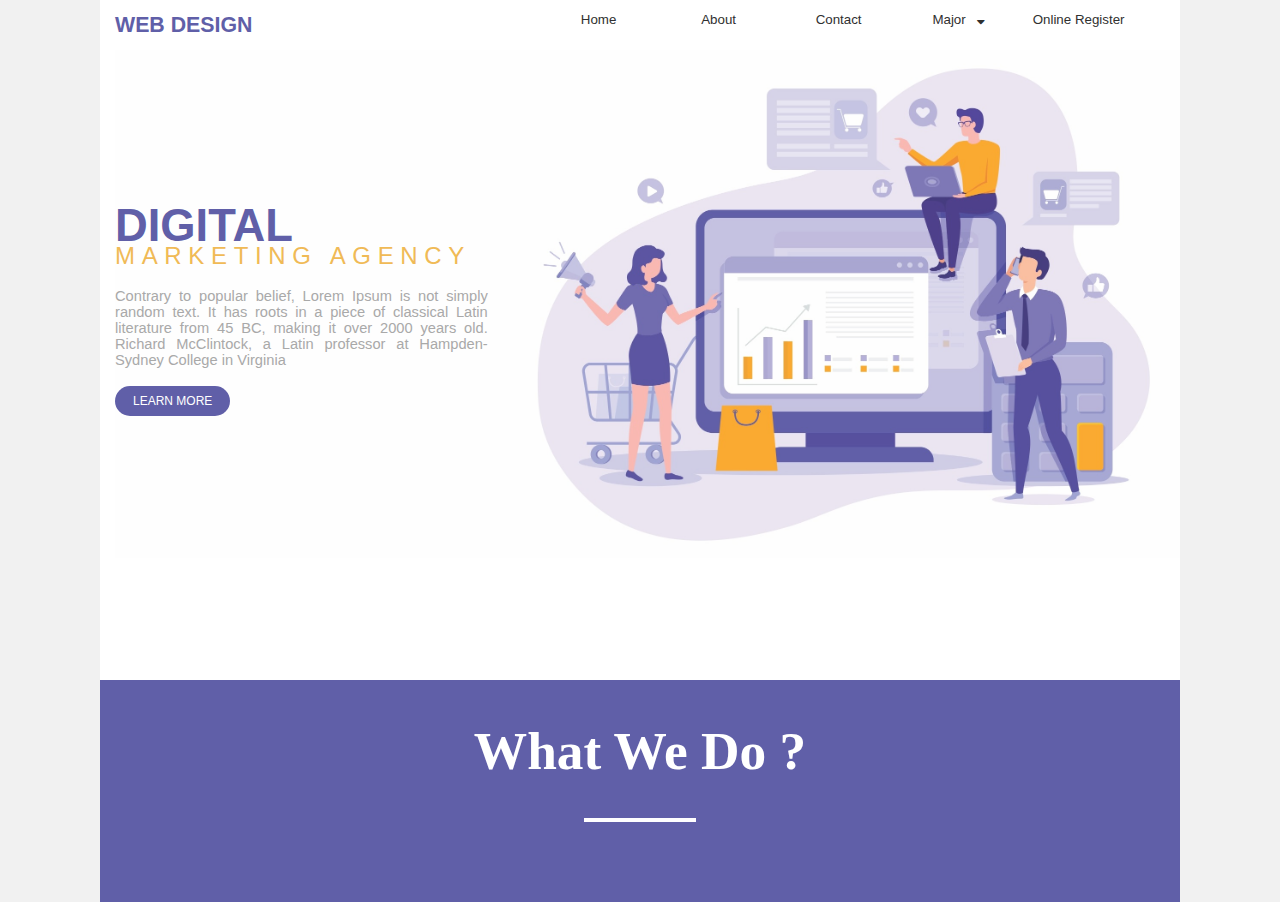
==== index.html @ 5d9ce791 "Update index.html" ====
<!DOCTYPE html>
<html lang="en">

<head>
    <meta charset="UTF-8">
    <meta name="viewport" content="width=device-width, initial-scale=1.0">
    <link rel="stylesheet" href="style.css">
    <link rel="stylesheet" href="https://cdnjs.cloudflare.com/ajax/libs/font-awesome/4.7.0/css/font-awesome.min.css">
    <title>Home | LP Digital Marketing</title>
</head>

<body>

    <div id="container">
        <!-- Bagian Logo dan Menu -->
        <div id="topnav">
            <div id="logo">
                WEB DESIGN
            </div>

            <div id="navigasi">

                <!-- Menu Navigasi -->
                <nav>
                    <ul>
                        <li><a href="#">Home</a></li>
                        <li><a href="#">About</a></li>
                        <li><a href="#">Contact</a></li>
                        <li><a href="#">Major &nbsp; <i class="fa fa-sort-down"></i></a>
                            <ul>
                                <li><a href="#">Computer Accounting</a></li>
                                <li><a href="#">Office Administration</a></li>
                                <li><a href="#">Computer Informatics Computer</a></li>
                                <li><a href="#">IT Support</a></li>
                            </ul>
                        </li>
                        </li>
                        <li><a href="#">Online Register</a></li>
                    </ul>
                </nav>


            </div>
            <div id="rapi"></div>
        </div>

        <!-- Bagian Header -->
        <div id="header">
            <div class="konten-header">
                <h1>DIGITAL</h1>
                <h2>MARKETING AGENCY</h2> <br>
                <p class="paragraf-header">
                    Contrary to popular belief, Lorem Ipsum is not simply random text. It has roots in a piece of
                    classical Latin literature from 45 BC, making it over 2000 years old. Richard McClintock, a Latin
                    professor at Hampden-Sydney College in Virginia
                </p><br>
                <button>LEARN MORE</button>
            </div>
        </div>

        <!-- Bagian Deskripsi Singkat -->
        <div id="shortdesc">
            <h1>What We Do ?</h1><br><br>
            <center>
                <hr class="garis">
            </center>

            <div id="shortdesc-1"></div>
            <div id="shortdesc-2"></div>
            <div id="shortdesc-3"></div>
            <div id="shortdesc-4"></div>

        </div>
    </div>
    </div>

</body>

</html>
---- style.css ----
* {
    margin: 0;
    padding: 0;
}

body {
    font-family: poppins, calibri, sans-serif;
    font-size: 12pt;
    background-color: #f1f1f1;
}

#container {
    max-width: 1080px;
    margin: 0 auto;
    background-color: white;
}


/* bagian logo dan menu navigasi */

#topnav {
    width: 100%;
    height: 50px;
    line-height: 40px;
    background: white;
}

#logo {
    width: 25%;
    float: left;
    font-weight: bold;
    font-size: 16pt;
    color: #605FA8;
    margin: 5px 15px;
}

#navigasi {
    width: 58%;
    float: right;
    text-align: right;
    margin: 5px 15px;
}


/* bagian header */

#header {
    background-image: url(images/header.jpg);
    background-size: 100%;
    background-repeat: no-repeat;
    height: 630px;
    margin-left: 15px;
}

.konten-header {
    padding-top: 15%;
}

.paragraf-header {
    width: 35%;
    font-size: 11pt;
    text-align: justify;
    color: darkgray;
}

#header h1 {
    font-size: 34pt;
    line-height: 24pt;
    color: #605FA8;
}

#header h2 {
    font-weight: normal;
    letter-spacing: 5pt;
    color: rgb(240, 186, 86);
    font-size: 18pt;
}

#header button {
    padding: 8px 18px;
    border-radius: 50px;
    background: #605FA8;
    color: white;
    font-size: 9pt;
    border: 0;
}

#header button:hover {
    color: #605FA8;
    background: white;
    border: 1px solid #605FA8;
}


/* bagian deskripsi singkat */

#shortdesc {
    width: 100%;
    background-color: #605FA8;
    text-align: center;
    padding-bottom: 50px;
}

#shortdesc h1 {
    color: white;
    font-size: 40pt;
    text-align: center;
    padding-top: 40px;
    font-family: century gothic;
    font-weight: bolder;
}

.garis {
    border: 2px solid white;
    width: 10%;
    margin-bottom: 30px;
}


/* Clear Float */

#rapi {
    clear: both;
}


/* Css Menu Navigasi */

nav{
    width:100%;
    height:30px;
    line-height: 30px;
}
nav ul{
    list-style: none;    
}
nav ul li a{
    text-decoration: none;
    float:left;
    width:120px;
    text-align: center;
    color: rgb(48, 48, 48);
    font-size: 10pt;
}
nav ul li a:hover{
  background-color: #605FA8;
  color:white;
  font-weight: bold;
  transition: all 0.5s;
}
nav ul li:hover ul{
  display: block;
  transition: delay 2s;
}
nav ul li ul{
  display: none;
  position:absolute;
  top:35px;
  left:890px;
  background-color: #605FA8;
  padding-left:10pt;
}
nav ul li ul li a{
  width:235px;
  height:35px;
  display:block;
  text-align: left;
  color:white;
}
nav ul li ul li a:hover{
    font-weight: bold;
}
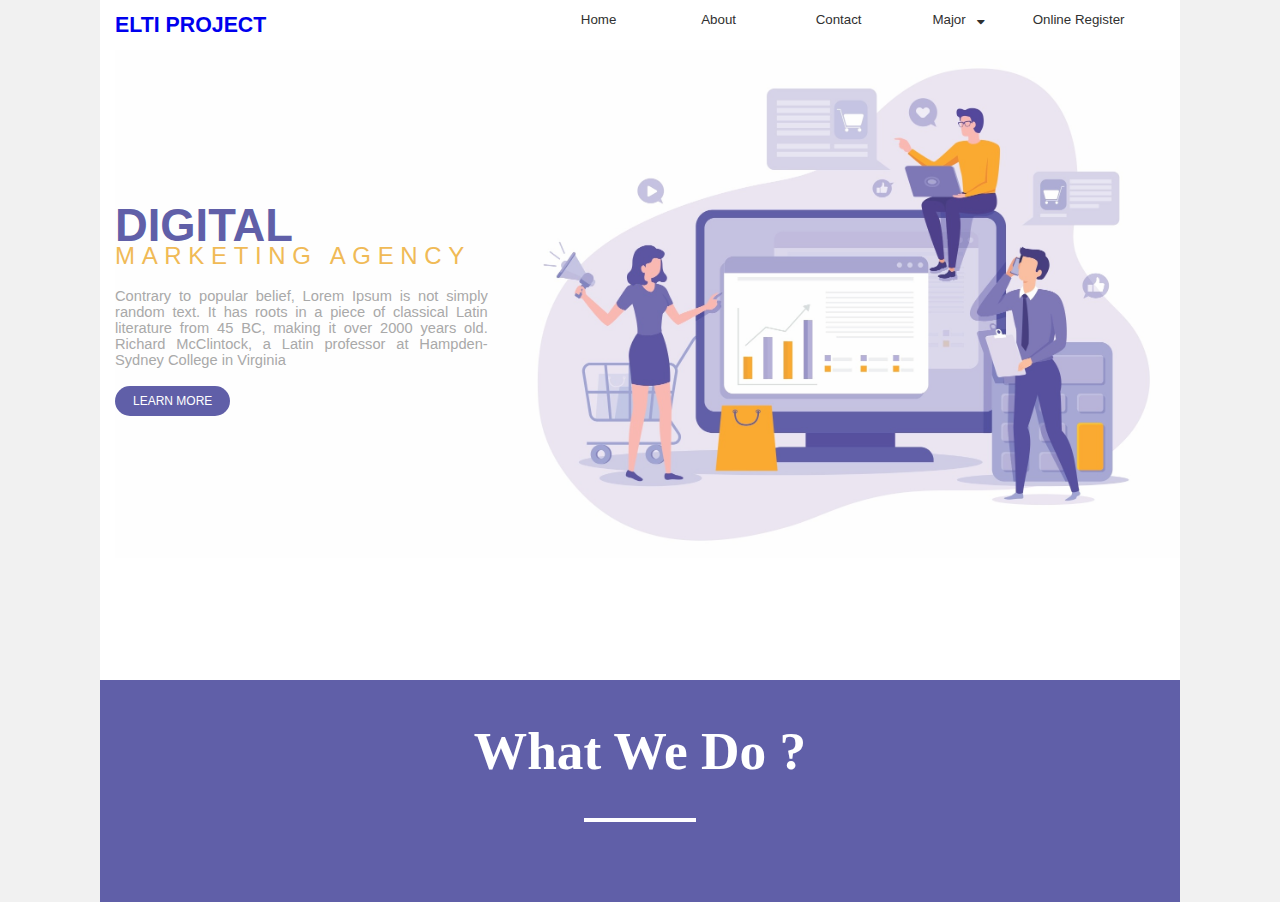
==== commit dd36690b: "update" ====
--- a/index.html
+++ b/index.html
@@ -15,7 +15,7 @@
         <!-- Bagian Logo dan Menu -->
         <div id="topnav">
             <div id="logo">
-                WEB DESIGN
+                <a href="index.html">ELTI PROJECT</a>
             </div>
 
             <div id="navigasi">
--- a/style.css
+++ b/style.css
@@ -32,6 +32,14 @@
     font-size: 16pt;
     color: #605FA8;
     margin: 5px 15px;
+ 
+}
+#logo a{
+    text-decoration: none;
+}
+#logo a:hover{
+    color: #7776c9;
+    transition: all 0.5s;
 }
 
 #navigasi {
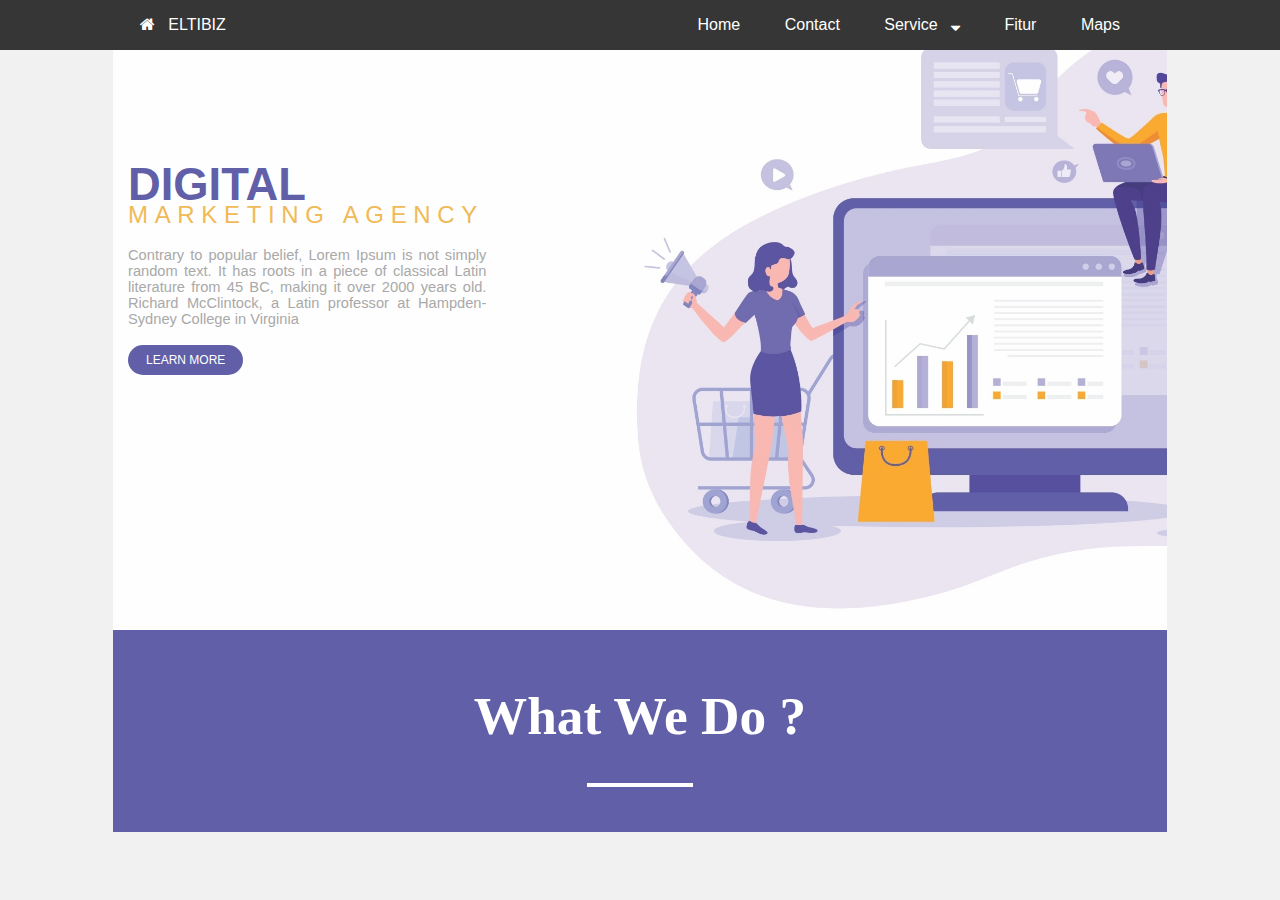
==== commit c969ed6f: "update desain" ====
--- a/index.html
+++ b/index.html
@@ -6,6 +6,8 @@
     <meta name="viewport" content="width=device-width, initial-scale=1.0">
     <link rel="stylesheet" href="style.css">
     <link rel="stylesheet" href="https://cdnjs.cloudflare.com/ajax/libs/font-awesome/4.7.0/css/font-awesome.min.css">
+
+
     <title>Home | LP Digital Marketing</title>
 </head>
 
@@ -14,35 +16,46 @@
     <div id="container">
         <!-- Bagian Logo dan Menu -->
         <div id="topnav">
-            <div id="logo">
-                <a href="index.html">ELTI PROJECT</a>
-            </div>
+            <nav>
+                <div class="wrap">
+                    <div class="title">
+                        <a href="#"><i class="fa fa-home"></i> &nbsp; ELTIBIZ</a>
+                    </div>
 
-            <div id="navigasi">
+                    <div class="tblmenubox">
+                        <div class="togel tblmenu">
 
-                <!-- Menu Navigasi -->
-                <nav>
-                    <ul>
-                        <li><a href="#">Home</a></li>
-                        <li><a href="#">About</a></li>
-                        <li><a href="#">Contact</a></li>
-                        <li><a href="#">Major &nbsp; <i class="fa fa-sort-down"></i></a>
-                            <ul>
-                                <li><a href="#">Computer Accounting</a></li>
-                                <li><a href="#">Office Administration</a></li>
-                                <li><a href="#">Computer Informatics Computer</a></li>
-                                <li><a href="#">IT Support</a></li>
-                            </ul>
-                        </li>
-                        </li>
-                        <li><a href="#">Online Register</a></li>
-                    </ul>
-                </nav>
+                        </div>
+                    </div>
 
+                    <div class="menu">
+                        <ul>
+                            <li><a href="#">Home</a></li>
+                            <li><a href="#">Contact</a></li>
+                            <li><a href="#">Service &nbsp; <i class="fa fa-sort-desc"></i></a>
+                                <ul>
+                                    <li><a href="#">Branding</a></li>
+                                    <li><a href="#">Design Specialist</a></li>
+                                    <li><a href="#">Web Developer</a></li>
+                                </ul>
+                            </li>
+                            <li><a href="#">Fitur</a></li>
+                            <li><a href="#">Maps</a></li>
+                        </ul>
+                    </div>
+                </div>
+            </nav>
 
-            </div>
-            <div id="rapi"></div>
+            <script src="https://ajax.googleapis.com/ajax/libs/jquery/1.7.2/jquery.min.js"></script>
+            <script type="text/javascript">
+                $(".togel.tblmenu").click(function() {
+                    $(".menu").toggleClass("sh");
+                });
+            </script>
+
         </div>
+
+        <div id="rapi"></div>
 
         <!-- Bagian Header -->
         <div id="header">
@@ -50,9 +63,7 @@
                 <h1>DIGITAL</h1>
                 <h2>MARKETING AGENCY</h2> <br>
                 <p class="paragraf-header">
-                    Contrary to popular belief, Lorem Ipsum is not simply random text. It has roots in a piece of
-                    classical Latin literature from 45 BC, making it over 2000 years old. Richard McClintock, a Latin
-                    professor at Hampden-Sydney College in Virginia
+                    Contrary to popular belief, Lorem Ipsum is not simply random text. It has roots in a piece of classical Latin literature from 45 BC, making it over 2000 years old. Richard McClintock, a Latin professor at Hampden-Sydney College in Virginia
                 </p><br>
                 <button>LEARN MORE</button>
             </div>
@@ -72,7 +83,6 @@
 
         </div>
     </div>
-    </div>
 
 </body>
 
--- a/style.css
+++ b/style.css
@@ -10,43 +10,9 @@
 }
 
 #container {
-    max-width: 1080px;
+    width: 100%;
     margin: 0 auto;
-    background-color: white;
-}
-
-
-/* bagian logo dan menu navigasi */
-
-#topnav {
-    width: 100%;
-    height: 50px;
-    line-height: 40px;
-    background: white;
-}
-
-#logo {
-    width: 25%;
-    float: left;
-    font-weight: bold;
-    font-size: 16pt;
-    color: #605FA8;
-    margin: 5px 15px;
- 
-}
-#logo a{
-    text-decoration: none;
-}
-#logo a:hover{
-    color: #7776c9;
-    transition: all 0.5s;
-}
-
-#navigasi {
-    width: 58%;
-    float: right;
-    text-align: right;
-    margin: 5px 15px;
+    background-color: #f1f1f1;
 }
 
 
@@ -54,10 +20,11 @@
 
 #header {
     background-image: url(images/header.jpg);
-    background-size: 100%;
-    background-repeat: no-repeat;
-    height: 630px;
-    margin-left: 15px;
+    background-size: cover;
+    height: 600px;
+    padding: 15px;
+    width: 80%;
+    margin: 0 auto;
 }
 
 .konten-header {
@@ -103,10 +70,14 @@
 /* bagian deskripsi singkat */
 
 #shortdesc {
-    width: 100%;
+    width: 80%;
     background-color: #605FA8;
     text-align: center;
-    padding-bottom: 50px;
+    margin: 0 auto;
+    padding: 15px;
+    /* position: relative;
+    bottom: 50px; */
+    margin-top: 0px;
 }
 
 #shortdesc h1 {
@@ -134,48 +105,217 @@
 
 /* Css Menu Navigasi */
 
-nav{
-    width:100%;
-    height:30px;
+
+/* nav {
+    width: 100%;
+    height: 30px;
     line-height: 30px;
 }
-nav ul{
-    list-style: none;    
-}
-nav ul li a{
+
+nav ul {
+    list-style: none;
+}
+
+nav ul li a {
     text-decoration: none;
-    float:left;
-    width:120px;
+    float: left;
+    width: 120px;
     text-align: center;
     color: rgb(48, 48, 48);
     font-size: 10pt;
 }
-nav ul li a:hover{
-  background-color: #605FA8;
-  color:white;
-  font-weight: bold;
-  transition: all 0.5s;
-}
-nav ul li:hover ul{
-  display: block;
-  transition: delay 2s;
-}
-nav ul li ul{
-  display: none;
-  position:absolute;
-  top:35px;
-  left:890px;
-  background-color: #605FA8;
-  padding-left:10pt;
-}
-nav ul li ul li a{
-  width:235px;
-  height:35px;
-  display:block;
-  text-align: left;
-  color:white;
-}
-nav ul li ul li a:hover{
+
+nav ul li a:hover {
+    background-color: #605FA8;
+    color: white;
     font-weight: bold;
-}
-
+    transition: all 0.5s;
+}
+
+nav ul li:hover ul {
+    display: block;
+    transition: delay 2s;
+}
+
+nav ul li ul {
+    display: none;
+    position: absolute;
+    top: 35px;
+    left: 890px;
+    background-color: #605FA8;
+    padding-left: 10pt;
+}
+
+nav ul li ul li a {
+    width: 235px;
+    height: 35px;
+    display: block;
+    text-align: left;
+    color: white;
+}
+
+nav ul li ul li a:hover {
+    font-weight: bold;
+} */
+
+
+/* Bagian Menu Navigasi */
+
+a {
+    text-decoration: none;
+    color: white;
+    display: block;
+    transition: 0.3s;
+}
+
+a:hover {
+    transition: 0.3s;
+}
+
+nav {
+    position: fixed;
+    top: 0;
+    left: 0;
+    right: 0;
+    background: rgb(54, 54, 54);
+}
+
+
+/* Bagian Title */
+
+.title {
+    display: inline-block;
+    float: left;
+    line-height: 50px;
+    color: white;
+    margin-left: 140px;
+}
+
+.title a:hover {
+    color: #CDDC39;
+}
+
+
+/* Bagian Menu Box */
+
+.tblmenubox {
+    display: inline-block;
+    float: right;
+    line-height: 50px;
+}
+
+.tblmenu {
+    display: block;
+    position: absolute;
+    width: 25px;
+    height: 25px;
+    background-image: url(nav-icon.png);
+    right: 50px;
+    top: 15px;
+    transform: translatey(-20%);
+}
+
+.tblmenubox {
+    display: none;
+    visibility: hidden;
+}
+
+
+/* Bagian Menu Navigasi */
+
+.wrap {
+    width: 100%;
+    margin: 0 auto;
+    position: relative;
+    z-index: 999;
+}
+
+.menu {
+    display: inline-block;
+    float: right;
+    margin-right: 140px;
+}
+
+.menu ul {
+    list-style: none;
+    padding: 0;
+    margin: 0;
+}
+
+.menu ul li {
+    display: inline-block;
+}
+
+.menu ul li a {
+    padding: 0 20px;
+    display: block;
+    line-height: 50px;
+}
+
+.menu li:hover {
+    background-color: #605FA8;
+}
+
+
+/* Menu dropdown */
+
+.menu li:hover ul {
+    display: block;
+}
+
+.menu ul li ul {
+    display: none;
+    position: absolute;
+    top: 50px;
+}
+
+.menu ul li ul li {
+    width: 250px;
+    background-color: rgb(54, 54, 54);
+}
+
+
+/* 
+responsive dibawah 800px
+*/
+
+@media screen and (max-width:800px) {
+    .title {
+        margin-left: 10%;
+    }
+    .menu {
+        display: none;
+    }
+    .tblmenubox {
+        display: block;
+        visibility: visible;
+    }
+    .menu.sh {
+        display: block;
+        position: absolute;
+        top: 50px;
+        background: #605FA8;
+        width: 100%;
+        left: 0;
+    }
+    .menu a:hover {
+        color: #fff;
+        background: #353535;
+    }
+    .menu ul li {
+        display: block;
+        text-align: center;
+    }
+    .menu ul li ul {
+        display: none;
+        position: relative;
+        top: 0px;
+    }
+    .menu ul li:hover ul {
+        display: block;
+    }
+    .menu ul li ul li {
+        width: 100%;
+        background: none !important;
+    }
+}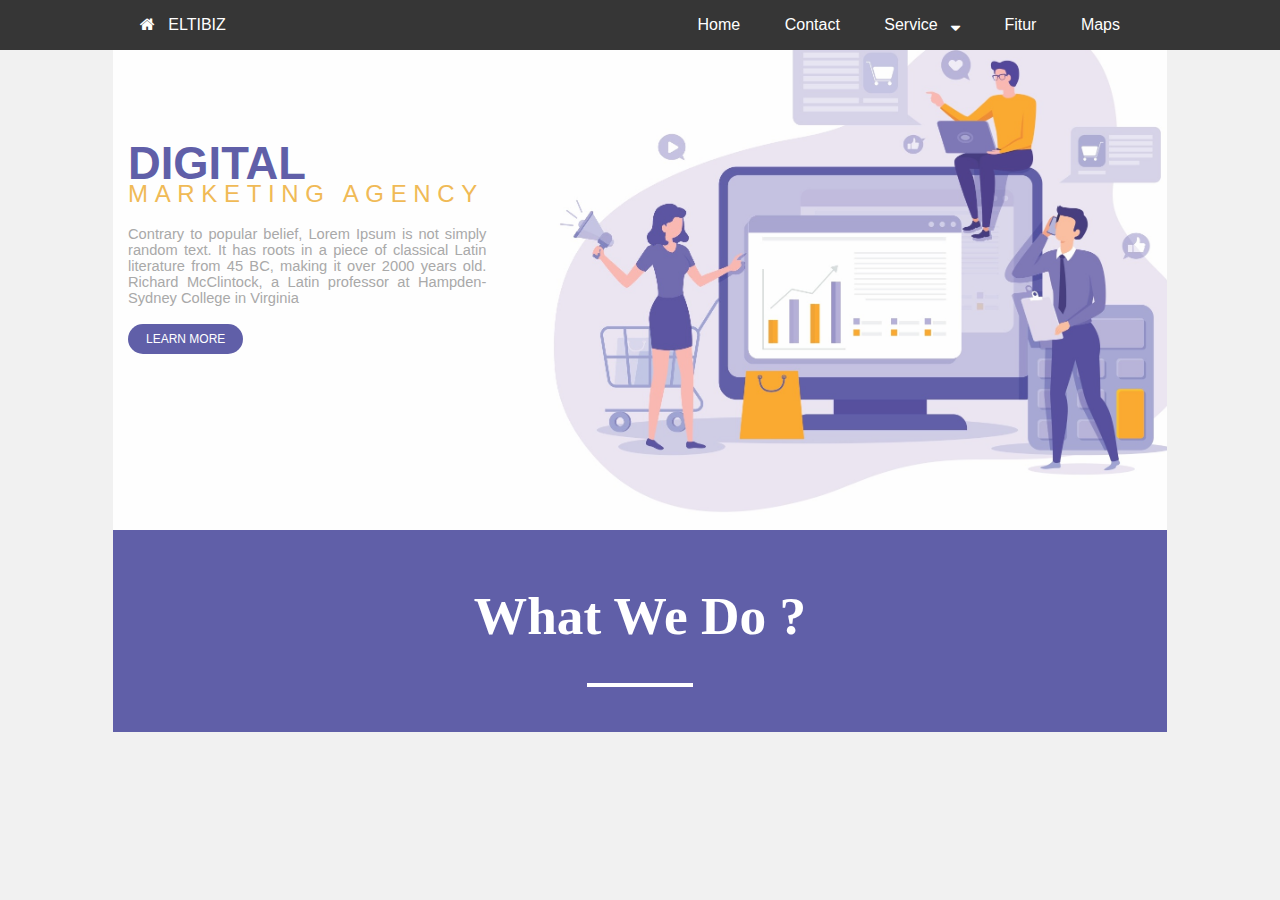
==== commit f85f1910: "fix desain" ====
--- a/index.html
+++ b/index.html
@@ -48,7 +48,7 @@
 
             <script src="https://ajax.googleapis.com/ajax/libs/jquery/1.7.2/jquery.min.js"></script>
             <script type="text/javascript">
-                $(".togel.tblmenu").click(function() {
+                $(".togel.tblmenu").click(function () {
                     $(".menu").toggleClass("sh");
                 });
             </script>
@@ -63,7 +63,9 @@
                 <h1>DIGITAL</h1>
                 <h2>MARKETING AGENCY</h2> <br>
                 <p class="paragraf-header">
-                    Contrary to popular belief, Lorem Ipsum is not simply random text. It has roots in a piece of classical Latin literature from 45 BC, making it over 2000 years old. Richard McClintock, a Latin professor at Hampden-Sydney College in Virginia
+                    Contrary to popular belief, Lorem Ipsum is not simply random text. It has roots in a piece of
+                    classical Latin literature from 45 BC, making it over 2000 years old. Richard McClintock, a Latin
+                    professor at Hampden-Sydney College in Virginia
                 </p><br>
                 <button>LEARN MORE</button>
             </div>
--- a/style.css
+++ b/style.css
@@ -21,14 +21,14 @@
 #header {
     background-image: url(images/header.jpg);
     background-size: cover;
-    height: 600px;
+    height: 500px;
     padding: 15px;
     width: 80%;
     margin: 0 auto;
 }
 
 .konten-header {
-    padding-top: 15%;
+    padding-top: 13%;
 }
 
 .paragraf-header {
@@ -103,63 +103,12 @@
 }
 
 
-/* Css Menu Navigasi */
-
-
-/* nav {
-    width: 100%;
-    height: 30px;
-    line-height: 30px;
-}
-
-nav ul {
-    list-style: none;
-}
-
-nav ul li a {
-    text-decoration: none;
-    float: left;
-    width: 120px;
-    text-align: center;
-    color: rgb(48, 48, 48);
-    font-size: 10pt;
-}
-
-nav ul li a:hover {
-    background-color: #605FA8;
-    color: white;
-    font-weight: bold;
-    transition: all 0.5s;
-}
-
-nav ul li:hover ul {
-    display: block;
-    transition: delay 2s;
-}
-
-nav ul li ul {
-    display: none;
-    position: absolute;
-    top: 35px;
-    left: 890px;
-    background-color: #605FA8;
-    padding-left: 10pt;
-}
-
-nav ul li ul li a {
-    width: 235px;
-    height: 35px;
-    display: block;
-    text-align: left;
-    color: white;
-}
-
-nav ul li ul li a:hover {
-    font-weight: bold;
-} */
-
 
 /* Bagian Menu Navigasi */
+#topnav{
+    z-index: 999999;
+    position: relative;
+}
 
 a {
     text-decoration: none;
@@ -274,9 +223,22 @@
     background-color: rgb(54, 54, 54);
 }
 
+/*
+*
+*
+*
+*
+*
+*
+*
+*
+*
+*
+*
+/
 
 /* 
-responsive dibawah 800px
+UKURAN LAYAR SMARTPHONE DAN TABLET
 */
 
 @media screen and (max-width:800px) {
@@ -318,4 +280,35 @@
         width: 100%;
         background: none !important;
     }
+    #header{
+        height:600px;
+        background-image: url(images/headermini.jpg);
+        background-size: 85%;
+        background-position-x: center;
+        background-position-y: top;
+        background-repeat: no-repeat;
+        background-color: white;
+        width:100%;
+        margin: 0 auto;
+        margin-top: 52px;
+        padding-left:0;
+        padding-right:0;
+    }
+    .konten-header{
+        margin-top:265px;
+
+    }
+    .konten-header h1, h2{
+        text-align: center;
+    }
+    .paragraf-header{
+        width:95%;
+    }
+    #container{
+        overflow-x: hidden;
+    }
+    .konten-header button{
+        position: relative;
+        left:40%;
+    }
 }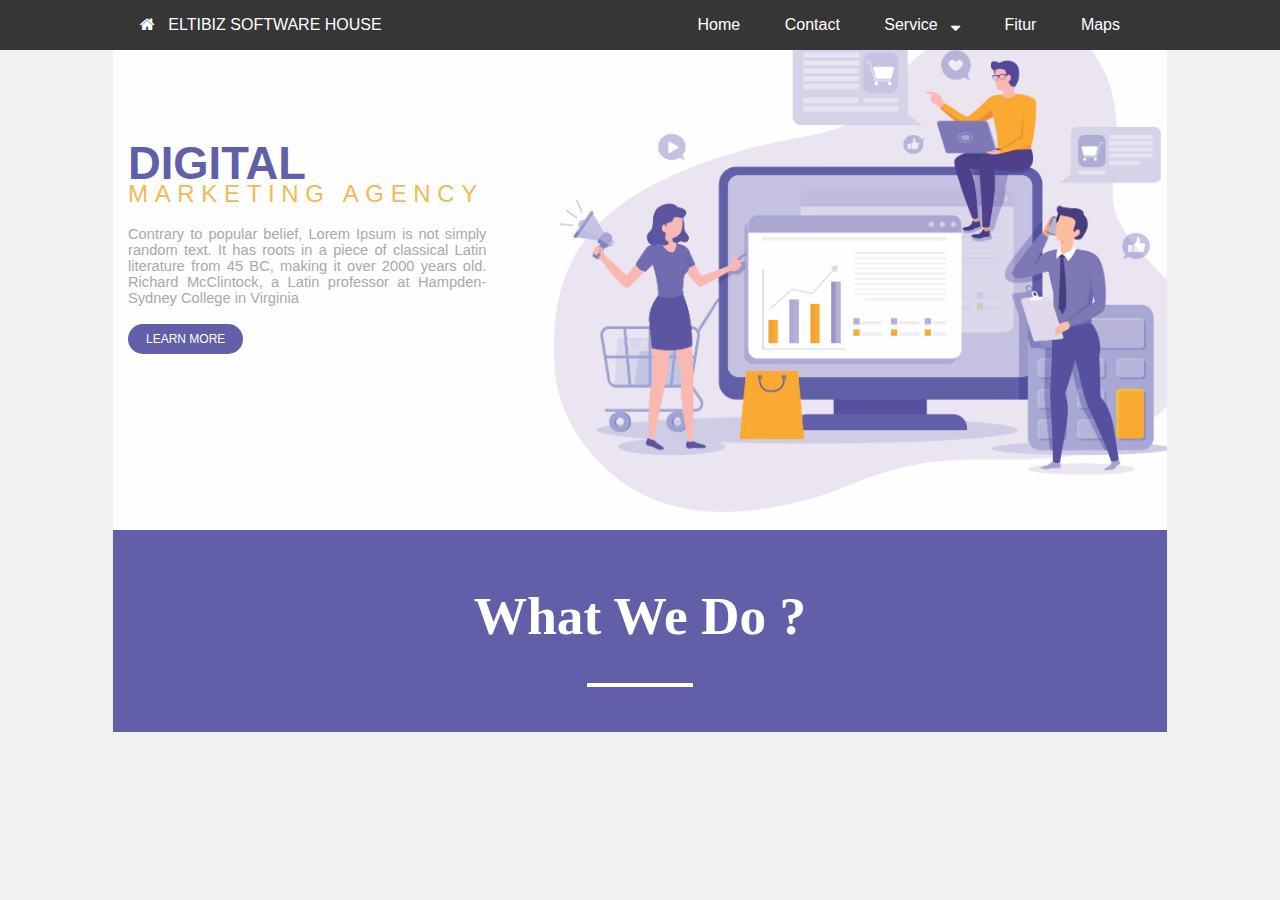
==== commit 3abd1732: "Update lagi dong pun" ====
--- a/index.html
+++ b/index.html
@@ -19,7 +19,7 @@
             <nav>
                 <div class="wrap">
                     <div class="title">
-                        <a href="#"><i class="fa fa-home"></i> &nbsp; ELTIBIZ</a>
+                        <a href="#"><i class="fa fa-home"></i> &nbsp; ELTIBIZ SOFTWARE HOUSE</a>
                     </div>
 
                     <div class="tblmenubox">
--- a/style.css
+++ b/style.css
@@ -141,7 +141,7 @@
 }
 
 .title a:hover {
-    color: #CDDC39;
+    color: #605FA8;
 }
 
 
@@ -309,6 +309,6 @@
     }
     .konten-header button{
         position: relative;
-        left:40%;
+        left:38%;
     }
 }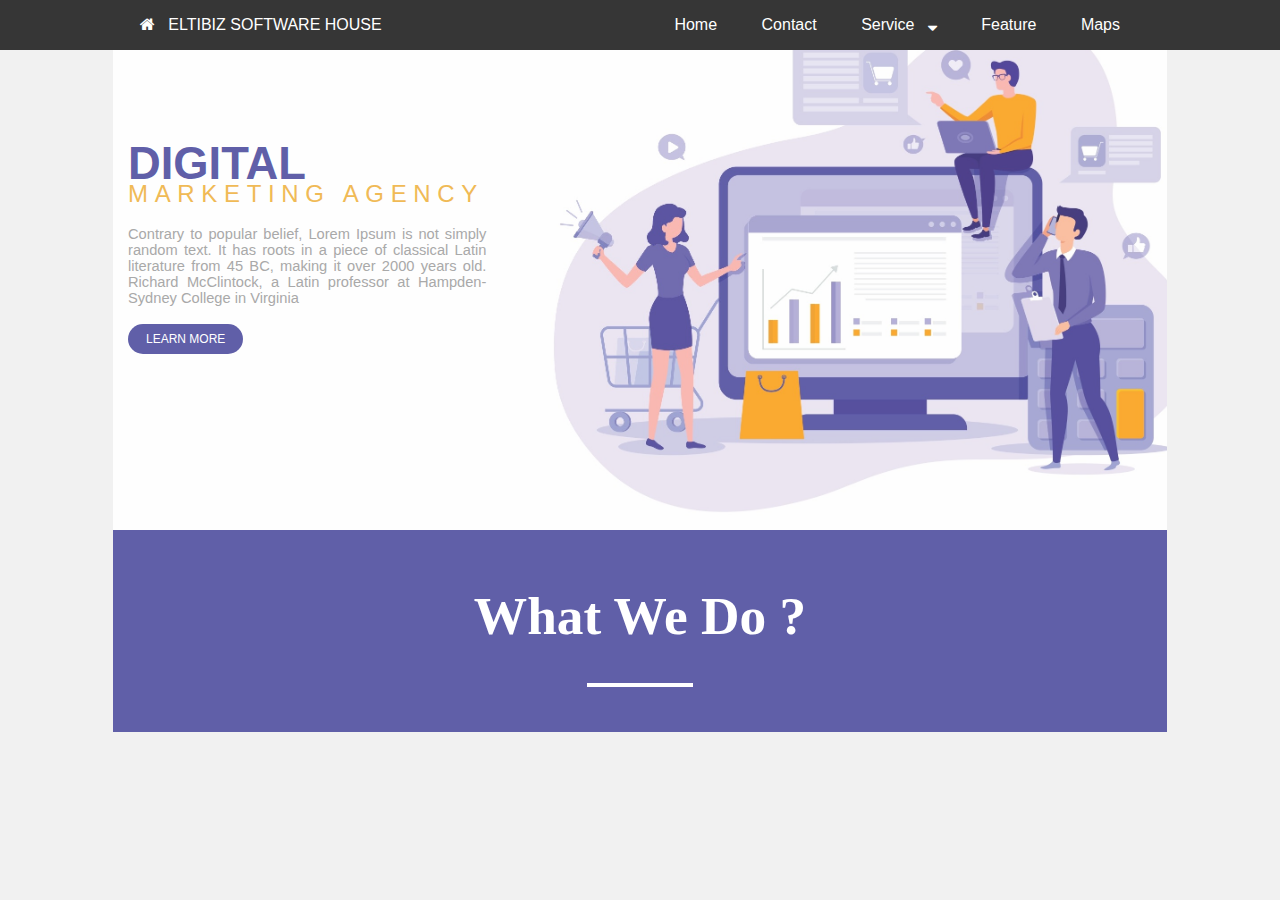
==== commit e9f7a750: "Update index.html" ====
--- a/index.html
+++ b/index.html
@@ -39,7 +39,7 @@
                                     <li><a href="#">Web Developer</a></li>
                                 </ul>
                             </li>
-                            <li><a href="#">Fitur</a></li>
+                            <li><a href="#">Feature</a></li>
                             <li><a href="#">Maps</a></li>
                         </ul>
                     </div>
--- a/style.css
+++ b/style.css
@@ -295,14 +295,15 @@
         padding-right:0;
     }
     .konten-header{
-        margin-top:265px;
+        margin-top:245px;
 
     }
     .konten-header h1, h2{
         text-align: center;
     }
     .paragraf-header{
-        width:95%;
+        width:85%;
+        margin:0 auto;
     }
     #container{
         overflow-x: hidden;
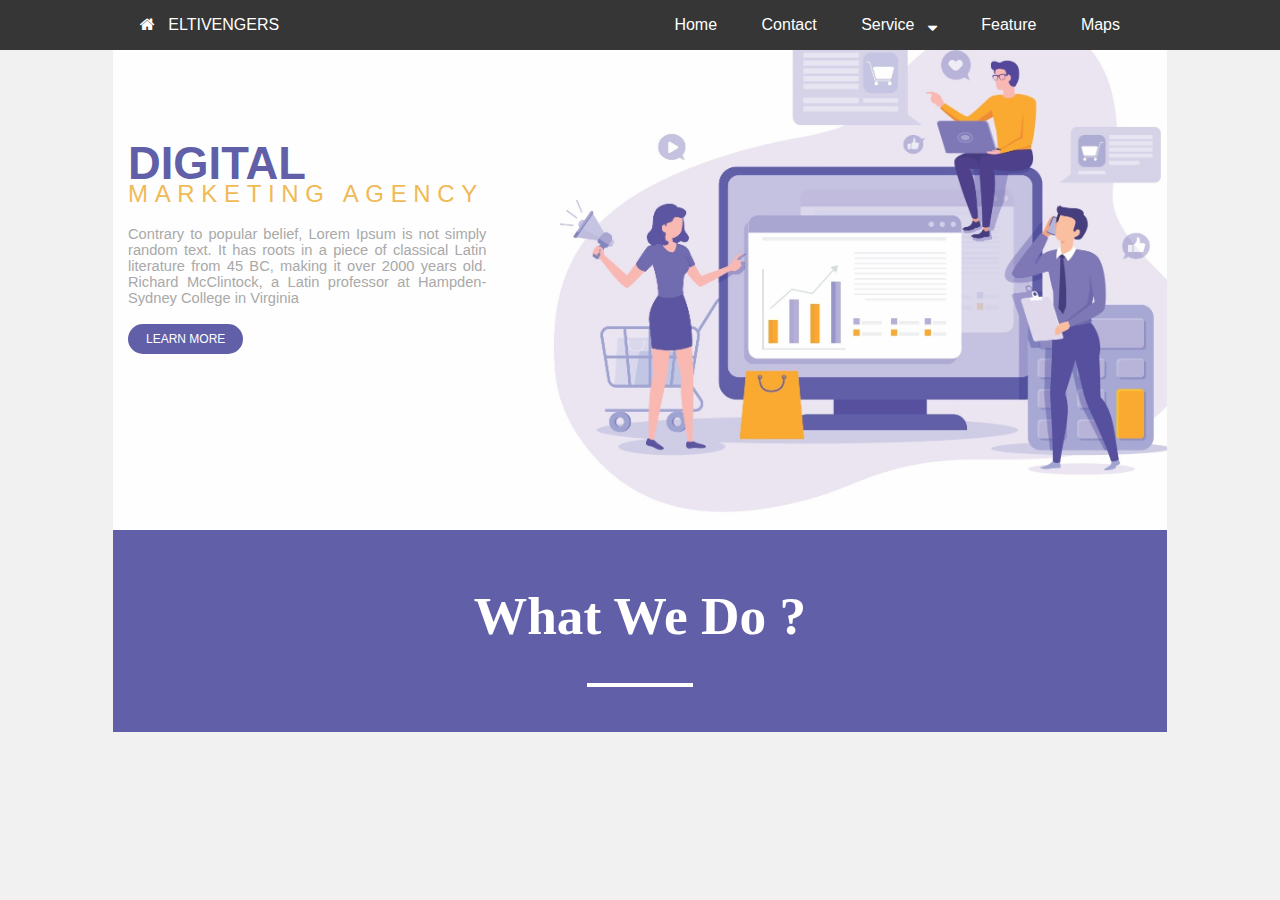
==== commit 495244ad: "Update index.html" ====
--- a/index.html
+++ b/index.html
@@ -19,7 +19,7 @@
             <nav>
                 <div class="wrap">
                     <div class="title">
-                        <a href="#"><i class="fa fa-home"></i> &nbsp; ELTIBIZ SOFTWARE HOUSE</a>
+                        <a href="#"><i class="fa fa-home"></i> &nbsp; ELTIVENGERS</a>
                     </div>
 
                     <div class="tblmenubox">
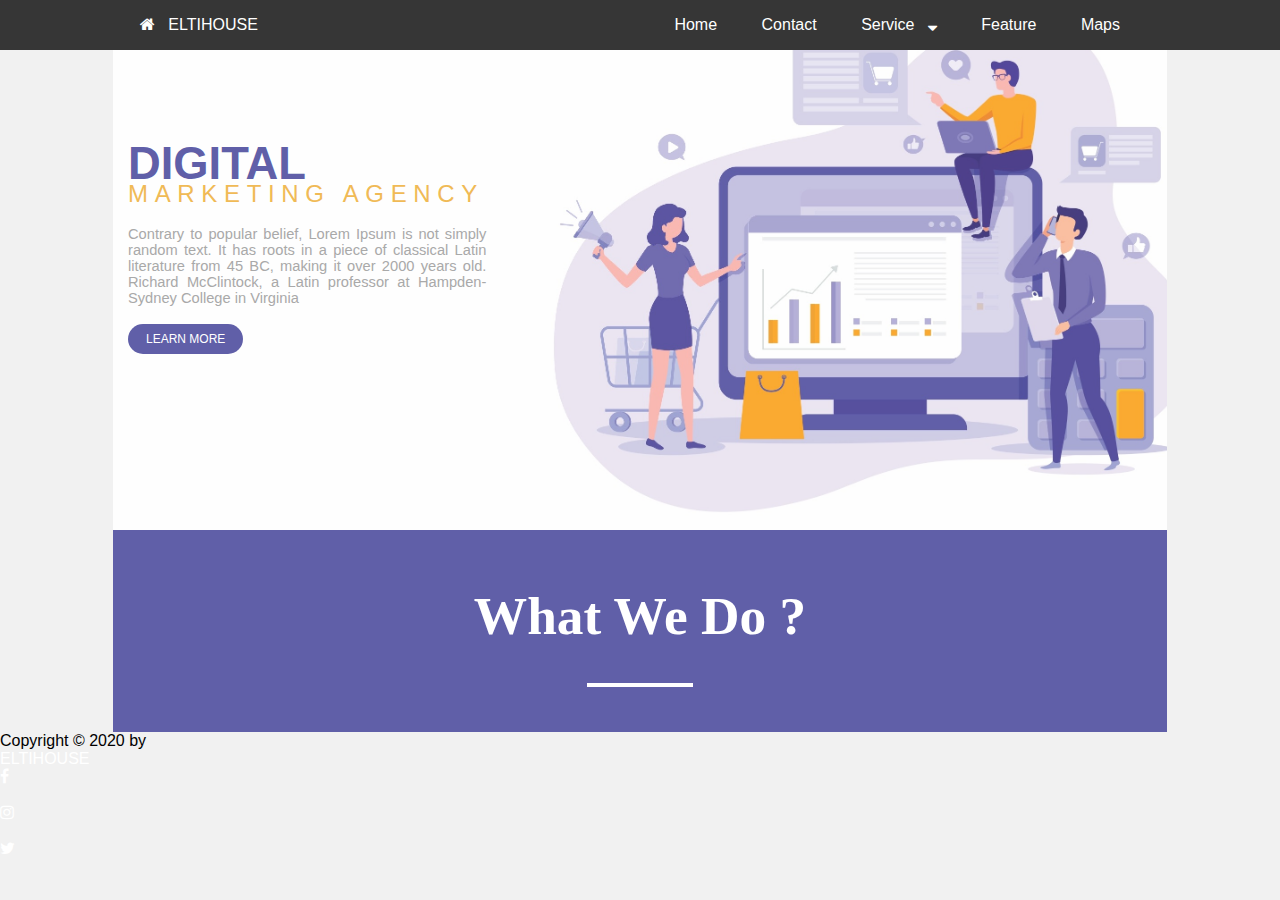
==== commit de76bb06: "update file" ====
--- a/index.html
+++ b/index.html
@@ -19,7 +19,7 @@
             <nav>
                 <div class="wrap">
                     <div class="title">
-                        <a href="#"><i class="fa fa-home"></i> &nbsp; ELTIVENGERS</a>
+                        <a href="index.html"><i class="fa fa-home"></i> &nbsp; ELTIHOUSE</a>
                     </div>
 
                     <div class="tblmenubox">
@@ -30,8 +30,8 @@
 
                     <div class="menu">
                         <ul>
-                            <li><a href="#">Home</a></li>
-                            <li><a href="#">Contact</a></li>
+                            <li><a href="index.html">Home</a></li>
+                            <li><a href="contact.html">Contact</a></li>
                             <li><a href="#">Service &nbsp; <i class="fa fa-sort-desc"></i></a>
                                 <ul>
                                     <li><a href="#">Branding</a></li>
@@ -84,6 +84,19 @@
             <div id="shortdesc-4"></div>
 
         </div>
+
+        <!-- Bagian Footer -->
+        <div id="footer">
+            <div id="footer-left">
+                Copyright &copy; 2020 by <a href="#">ELTIHOUSE</a>
+            </div>
+            <div id="footer-right">
+                <a href="#"> <i class="fa fa-facebook"></i> </a> &nbsp; &nbsp; &nbsp;
+                <a href="#"> <i class="fa fa-instagram"></i> </a> &nbsp; &nbsp; &nbsp;
+                <a href="#"> <i class="fa fa-twitter"></i></a>
+            </div>
+            <div id="rapi"></div>
+        </div>
     </div>
 
 </body>
